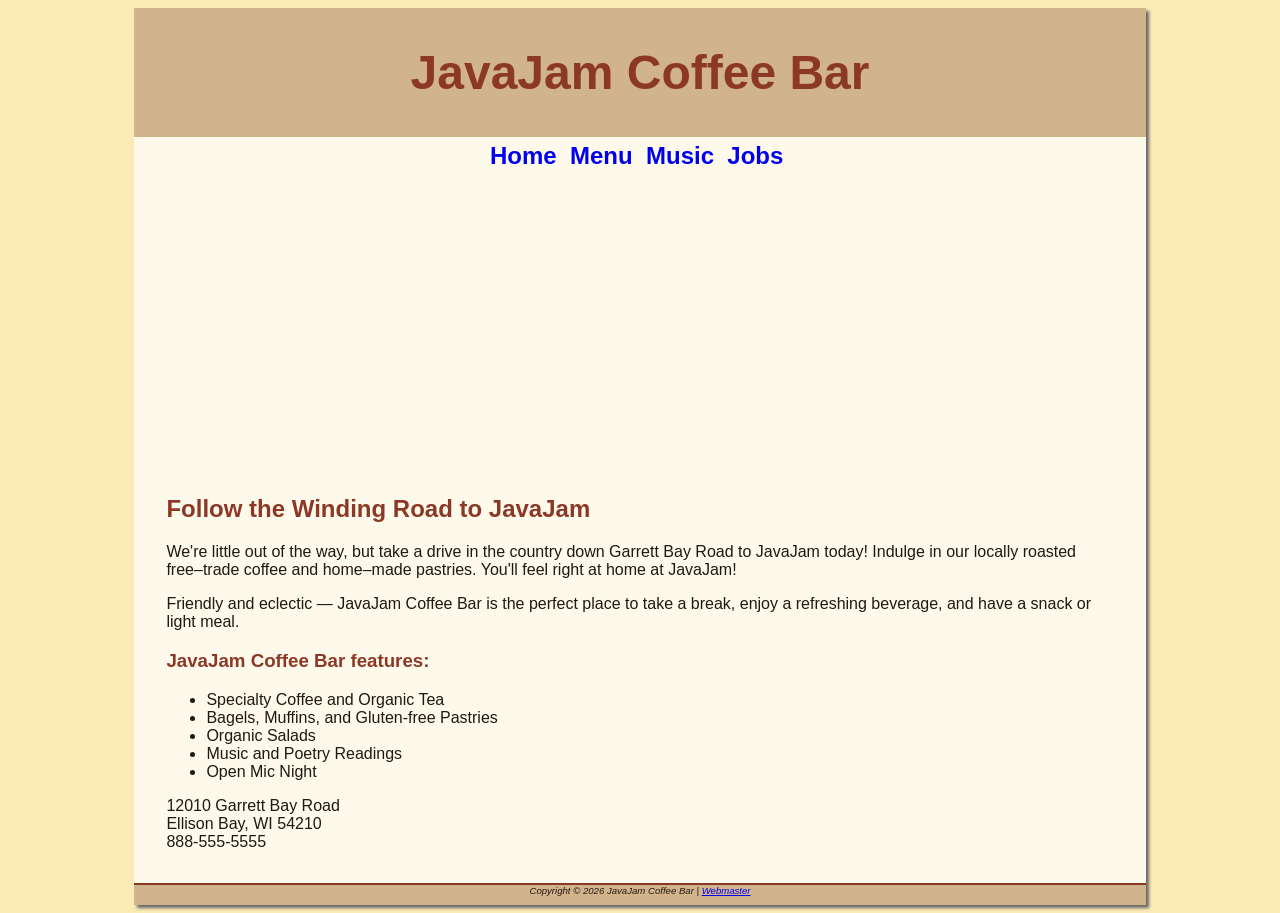
==== index.html @ 066e9eb0 "Add files via upload" ====
<!DOCTYPE html>

<html lang="en">
	
<head>
	<meta charset="utf-8">
	<title>JavaJam Coffee Bar</title>
	<link href="styles/java.css" rel="stylesheet">
</head>

<body>
	<div id="wrapper">
	<header>
		<h1>JavaJam Coffee Bar</h1>
	</header>
	<nav>
		<!-- comment here -->
		<a href="index.html">Home</a>&nbsp;
		<a href="menu.html">Menu</a>&nbsp;
		<a href="music.html">Music</a>&nbsp;
		<a href="jobs.html">Jobs</a>&nbsp;
	</nav>
	<!--Home hero section-->
	<div id="homehero">
	</div>

	<main>
		<h2>Follow the Winding Road to JavaJam</h2>
		<p>We're  little out of the way, but take a drive in the country down Garrett Bay Road to JavaJam today! Indulge in our locally roasted free&ndash;trade coffee and home&ndash;made pastries. You'll feel right at home at JavaJam!
		</p>
		
		<p>Friendly and eclectic &mdash; JavaJam Coffee Bar is the perfect place to take a break, enjoy a refreshing beverage, and have a snack or light meal.</p>
		<h3>JavaJam Coffee Bar features:</h3>
		
		<ul>
			<li>Specialty Coffee and Organic Tea</li>
			<li> Bagels, Muffins, and Gluten-free Pastries</li>
			<li> Organic Salads</li>
			<li> Music and Poetry Readings</li>
			<li> Open Mic Night</li>
		</ul>
		
		<div>
			12010 Garrett Bay Road<br>
			Ellison Bay, WI 54210<br>
			888-555-5555				
		</div>
	</main>

	<footer>
		Copyright &copy; 2026 JavaJam Coffee Bar | <a href="mailto:sminton21@amarillocollege.com">Webmaster</a>
	</footer>
	</div>
</body>
</html>
---- styles/java.css ----
/* styles for the body*/
body {
	background-color: #FCEBB6;
	color: #221811;
	font-family: Tahoma, Arial, sans-serif;
	background-image: url(../images/fadedroad50.jpg);
	background-repeat: no-repeat;
	background-size: cover;
	background-attachment: fixed;
}

/*styles for the wrapper*/
#wrapper {
	background-color: #FEFAEB;
	margin-left: auto;
	margin-right: auto;
	width: 80%;
	min-width: 900px;
	max-width: 1280px;
	box-shadow: 3px 3px 3px #676767;
}	

/*styles for the header*/
header {
	background-color: #D2B48C;
	color: #8C3826;
	text-align: center;
	padding-top: 5px;
	padding-bottom: 5px;
}

/*styles for heading*/
h1 { font-size: 3em; }
h2 { color: #8C3826; }
h4 { 
background-color: #D2B48C;
font-size: 1.2em;
padding-left: .5em;
padding-bottom: .25em;
}
h3,dt { color: #8C3826; }

/*styles for the nav*/
nav {
	font-weight: bold;
	text-align: center;
	font-size: 1.5em;
	padding-top: 5px;
	padding-bottom: 5px;
}

nav a { text-decoration: none; }

/*Styles for the main*/
main {
	display: block;
	padding: 0 2em 2em 2em;
}

/*Styles for classes*/
.details { 
	padding-left: 20%;
	padding-right: 20%;
}

/*Styles for images*/
img {
	padding-left: 10px;
	padding-right: 10px;
}

/*Styles for id*/
#homehero {
	height: 300px;
	background-image: url(../images/hero.jpg);
	background-repeat: no-repeat;
	background-size: cover;
}

/*Styles for the footer*/
footer {
	background-color: #D2B48C;
	font-size: .60em;
	font-style: italic;
	text-align: center;
	padding-bottom: 1em;
	border-top: 2px solid #8C3826;	
}
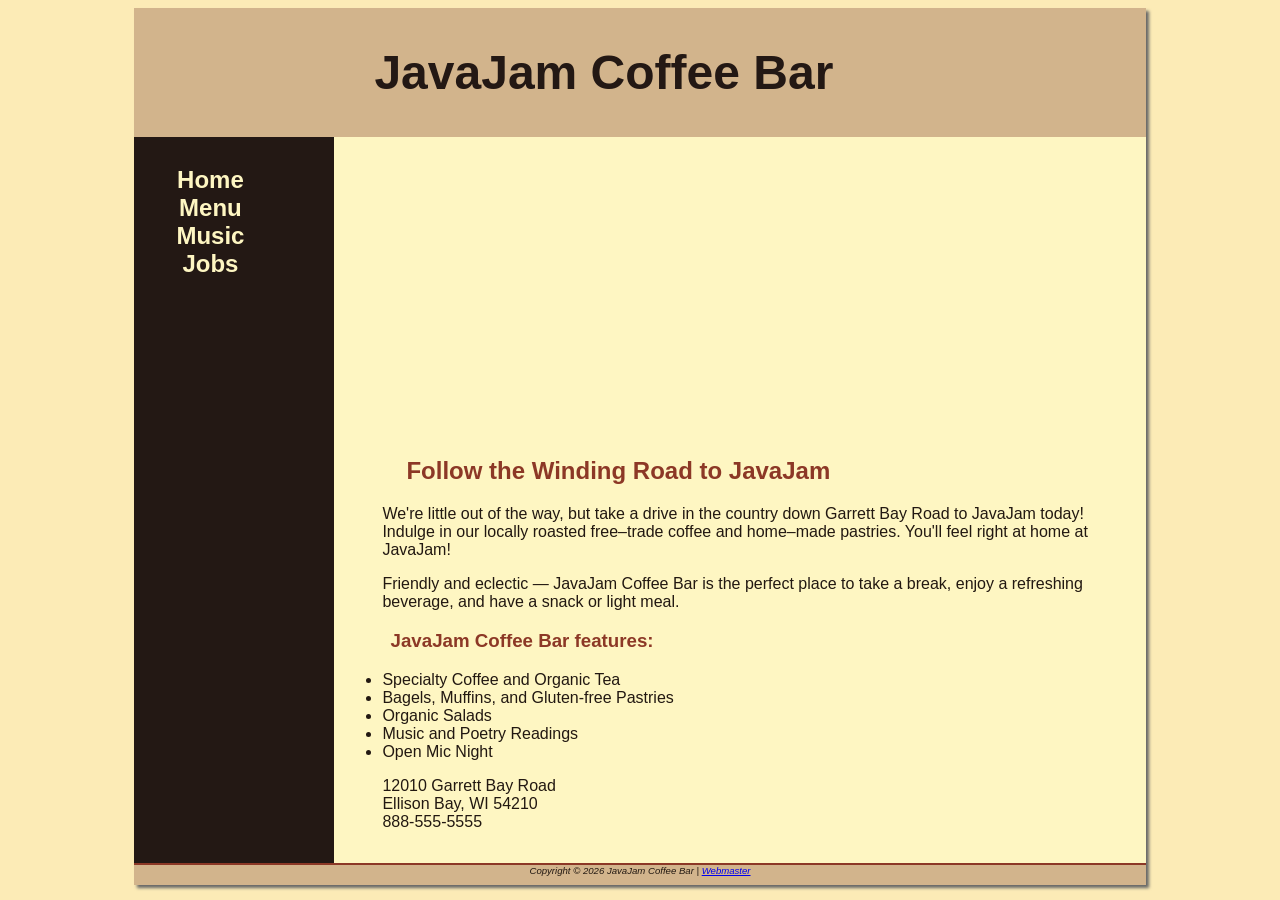
==== commit fee4f866: "Add files via upload" ====
--- a/index.html
+++ b/index.html
@@ -11,20 +11,22 @@
 <body>
 	<div id="wrapper">
 	<header>
-		<h1>JavaJam Coffee Bar</h1>
+		<h1><a href="index.html">JavaJam Coffee Bar</a></h1>
 	</header>
 	<nav>
-		<!-- comment here -->
-		<a href="index.html">Home</a>&nbsp;
-		<a href="menu.html">Menu</a>&nbsp;
-		<a href="music.html">Music</a>&nbsp;
-		<a href="jobs.html">Jobs</a>&nbsp;
+		<!-- Navigation -->
+		<ul>
+			<li><a href="index.html">Home</a></li>
+			<li><a href="menu.html">Menu</a></li>
+			<li><a href="music.html">Music</a></li>
+			<li><a href="jobs.html">Jobs</a></li>
+		</ul>
 	</nav>
+	
+	<main>
 	<!--Home hero section-->
 	<div id="homehero">
 	</div>
-
-	<main>
 		<h2>Follow the Winding Road to JavaJam</h2>
 		<p>We're  little out of the way, but take a drive in the country down Garrett Bay Road to JavaJam today! Indulge in our locally roasted free&ndash;trade coffee and home&ndash;made pastries. You'll feel right at home at JavaJam!
 		</p>
--- a/styles/java.css
+++ b/styles/java.css
@@ -1,3 +1,7 @@
+* {
+	box-sizing: border-box;
+}
+
 /* styles for the body*/
 body {
 	background-color: #FCEBB6;
@@ -11,32 +15,42 @@
 
 /*styles for the wrapper*/
 #wrapper {
-	background-color: #FEFAEB;
+	background-color: #231814;
 	margin-left: auto;
 	margin-right: auto;
 	width: 80%;
 	min-width: 900px;
 	max-width: 1280px;
 	box-shadow: 3px 3px 3px #676767;
+	padding: 0;
 }	
 
 /*styles for the header*/
 header {
 	background-color: #D2B48C;
-	color: #8C3826;
-	text-align: center;
+	background-image: url(../images/coffeelogo.jpg);
+	background-repeat: no-repeat;
+	padding-left: 240px;
+	color: #231814;
 	padding-top: 5px;
 	padding-bottom: 5px;
 }
+header a { text-decoration: none; }
+header a:link { color: #231814; }
+header a:visited { color: #231814; }
+header a:hover { color: #FEF6C2; }
 
 /*styles for heading*/
 h1 { font-size: 3em; }
 h2 { color: #8C3826; }
 h4 { 
-background-color: #D2B48C;
-font-size: 1.2em;
-padding-left: .5em;
-padding-bottom: .25em;
+	background-color: #D2B48C;
+	font-size: 1.2em;
+	padding-left: .5em;
+	padding-bottom: 0;
+	text-transform: uppercase;
+	border-bottom: 1px solid #221811;
+	clear: left;
 }
 h3,dt { color: #8C3826; }
 
@@ -47,20 +61,47 @@
 	font-size: 1.5em;
 	padding-top: 5px;
 	padding-bottom: 5px;
+	float: left;
+	width: 200px;
 }
 
 nav a { text-decoration: none; }
+nav a:link { color: #FEF6C2; }
+nav a:visited { color: #D2B48C; }
+nav a:hover { color: #CC9933; }
+nav ul {
+	list-style-type:none;
+	padding-left: 0;
+}
 
 /*Styles for the main*/
 main {
 	display: block;
-	padding: 0 2em 2em 2em;
+	padding: 0 0 2em 0;
+	background-color: #FEF6C2;
+	overflow: auto;
+	margin-left: 200px;
+}
+
+h2, h3, h4, p, div, ul, dl { 
+	padding-left: 3em;
+	padding-right: 2em;
 }
 
 /*Styles for classes*/
 .details { 
 	padding-left: 20%;
 	padding-right: 20%;
+	overflow: auto;
+}
+.floatleft { 
+	float: left;
+	padding-right: 2em;
+	padding-bottom: 2em;
+}
+.onethird { 
+	float: left;
+	width: 33%;
 }
 
 /*Styles for images*/
@@ -74,7 +115,21 @@
 	height: 300px;
 	background-image: url(../images/hero.jpg);
 	background-repeat: no-repeat;
-	background-size: cover;
+	background-size: 100% 100%;
+}
+
+#heromugs {
+	height: 300px;
+	background-image: url(../images/heromugs.jpg);
+	background-repeat: no-repeat;
+	background-size: 100% 100%;
+}
+
+#heroguitar {
+	height: 300px;
+	background-image: url(../images/heroguitar.jpg);
+	background-repeat: no-repeat;
+	background-size: 100% 100%;
 }
 
 /*Styles for the footer*/
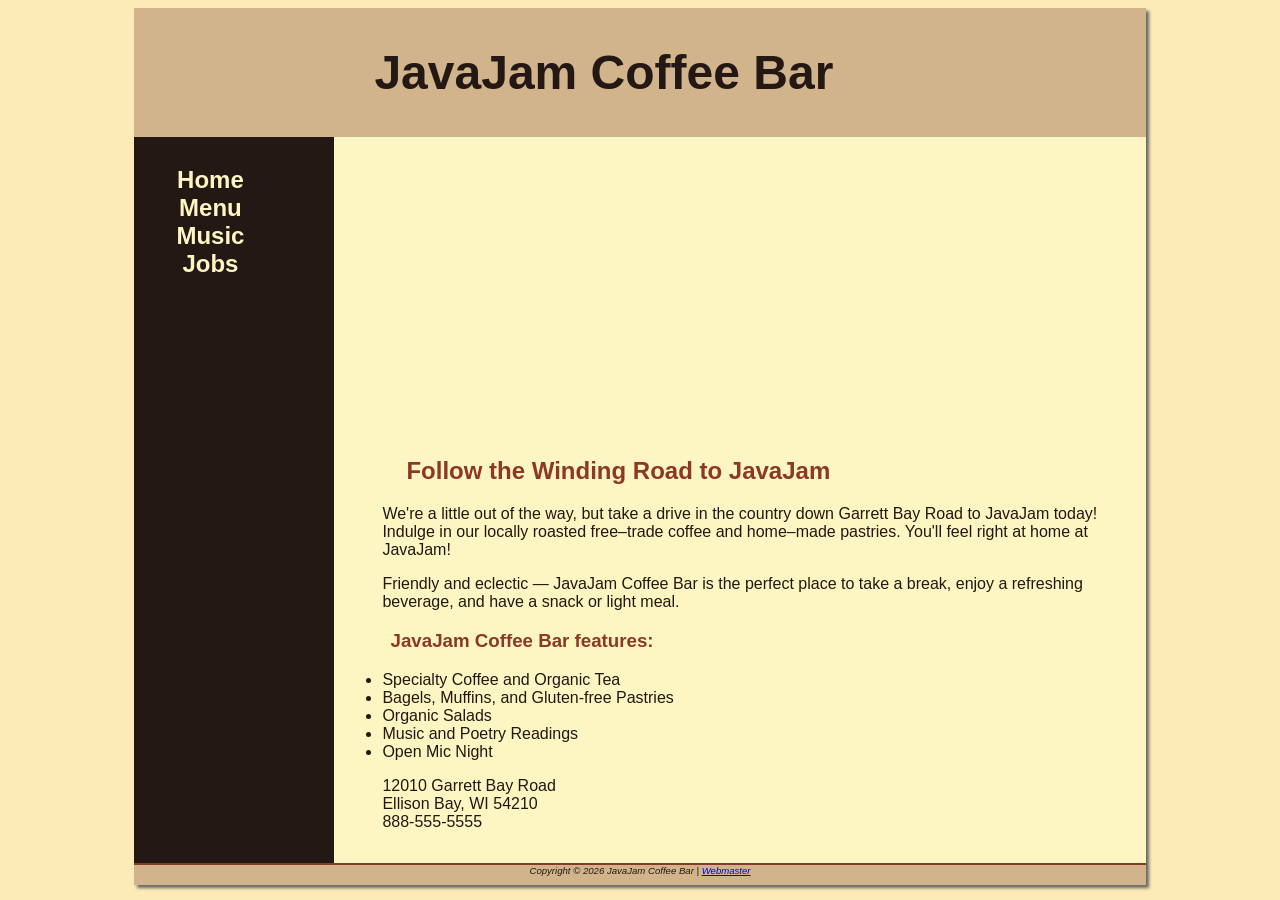
==== commit d862825e: "Add files via upload" ====
--- a/index.html
+++ b/index.html
@@ -28,7 +28,7 @@
 	<div id="homehero">
 	</div>
 		<h2>Follow the Winding Road to JavaJam</h2>
-		<p>We're  little out of the way, but take a drive in the country down Garrett Bay Road to JavaJam today! Indulge in our locally roasted free&ndash;trade coffee and home&ndash;made pastries. You'll feel right at home at JavaJam!
+		<p>We&#39;re a little out of the way, but take a drive in the country down Garrett Bay Road to JavaJam today! Indulge in our locally roasted free&ndash;trade coffee and home&ndash;made pastries. You'll feel right at home at JavaJam!
 		</p>
 		
 		<p>Friendly and eclectic &mdash; JavaJam Coffee Bar is the perfect place to take a break, enjoy a refreshing beverage, and have a snack or light meal.</p>
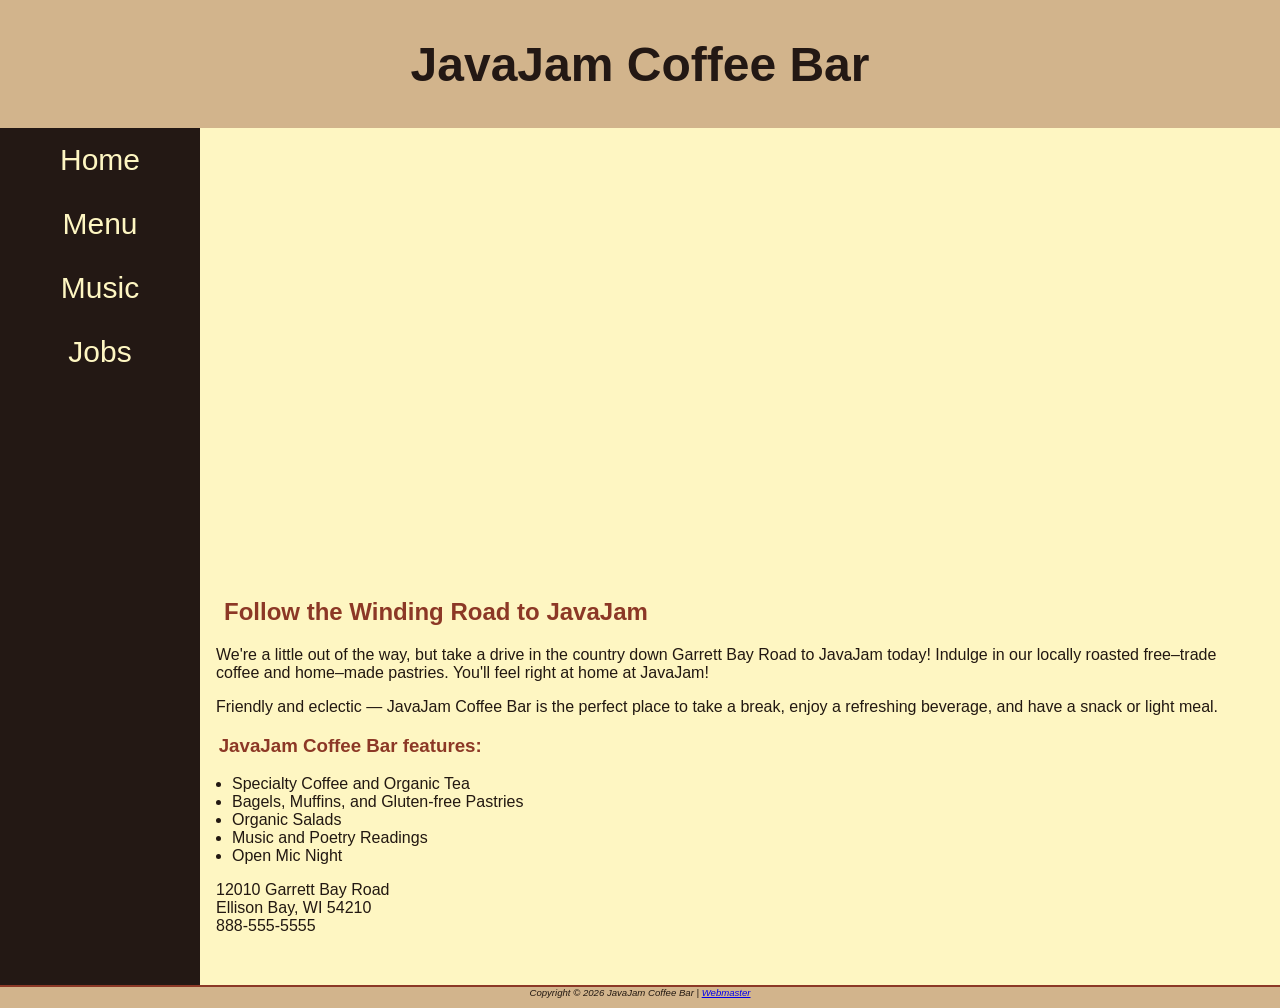
==== commit 19e60d94: "Add files via upload" ====
--- a/index.html
+++ b/index.html
@@ -6,6 +6,7 @@
 	<meta charset="utf-8">
 	<title>JavaJam Coffee Bar</title>
 	<link href="styles/java.css" rel="stylesheet">
+	<meta name="viewport" content="width=device-width, initial-scale=1.0">
 </head>
 
 <body>
@@ -45,7 +46,10 @@
 		<div>
 			12010 Garrett Bay Road<br>
 			Ellison Bay, WI 54210<br>
-			888-555-5555				
+			<!-- phone number mobile -->
+			<a id="mobile" href = "tel:888-555-5555">888-555-5555</a>
+			<!-- phone number desktop -->
+			<span id="desktop"> 888-555-5555</span> <br><br>
 		</div>
 	</main>
 
--- a/styles/java.css
+++ b/styles/java.css
@@ -4,33 +4,25 @@
 
 /* styles for the body*/
 body {
-	background-color: #FCEBB6;
+	background-color: #D2B48C;
 	color: #221811;
 	font-family: Tahoma, Arial, sans-serif;
-	background-image: url(../images/fadedroad50.jpg);
-	background-repeat: no-repeat;
-	background-size: cover;
-	background-attachment: fixed;
+	margin: 0;
 }
 
 /*styles for the wrapper*/
 #wrapper {
 	background-color: #231814;
-	margin-left: auto;
-	margin-right: auto;
-	width: 80%;
-	min-width: 900px;
-	max-width: 1280px;
-	box-shadow: 3px 3px 3px #676767;
 	padding: 0;
 }	
 
 /*styles for the header*/
 header {
 	background-color: #D2B48C;
-	background-image: url(../images/coffeelogo.jpg);
+	background-image: url(../images/cup.jpg);
 	background-repeat: no-repeat;
-	padding-left: 240px;
+	padding-left: 105px;
+	height: 128px;
 	color: #231814;
 	padding-top: 5px;
 	padding-bottom: 5px;
@@ -41,7 +33,7 @@
 header a:hover { color: #FEF6C2; }
 
 /*styles for heading*/
-h1 { font-size: 3em; }
+h1 { font-size: 2em; }
 h2 { color: #8C3826; }
 h4 { 
 	background-color: #D2B48C;
@@ -55,14 +47,8 @@
 h3,dt { color: #8C3826; }
 
 /*styles for the nav*/
-nav {
-	font-weight: bold;
-	text-align: center;
+nav { text-align: center;
 	font-size: 1.5em;
-	padding-top: 5px;
-	padding-bottom: 5px;
-	float: left;
-	width: 200px;
 }
 
 nav a { text-decoration: none; }
@@ -70,8 +56,17 @@
 nav a:visited { color: #D2B48C; }
 nav a:hover { color: #CC9933; }
 nav ul {
+	display: flex;
+	flex-direction: column;
+	font-size: 1.25em;
+	margin: 0;
+	padding: 0;
 	list-style-type:none;
-	padding-left: 0;
+}
+nav li { 
+	border-bottom: 1px solid #FEF6C2;
+	padding: .5em 1em;
+	width: 100%;
 }
 
 /*Styles for the main*/
@@ -79,29 +74,20 @@
 	display: block;
 	padding: 0 0 2em 0;
 	background-color: #FEF6C2;
-	overflow: auto;
-	margin-left: 200px;
 }
 
-h2, h3, h4, p, div, ul, dl { 
-	padding-left: 3em;
-	padding-right: 2em;
+h2, h3, h4, p, div, dl { 
+	padding-left: 1em;
+	padding-right: 1em;
 }
+
+main ul { padding-left: 2em; }
 
 /*Styles for classes*/
 .details { 
 	padding-left: 20%;
 	padding-right: 20%;
 	overflow: auto;
-}
-.floatleft { 
-	float: left;
-	padding-right: 2em;
-	padding-bottom: 2em;
-}
-.onethird { 
-	float: left;
-	width: 33%;
 }
 
 /*Styles for images*/
@@ -113,24 +99,27 @@
 /*Styles for id*/
 #homehero {
 	height: 300px;
-	background-image: url(../images/hero.jpg);
+	background-image: url(../images/road.jpg);
 	background-repeat: no-repeat;
 	background-size: 100% 100%;
 }
 
 #heromugs {
 	height: 300px;
-	background-image: url(../images/heromugs.jpg);
+	background-image: url(../images/threemugs.jpg);
 	background-repeat: no-repeat;
 	background-size: 100% 100%;
 }
 
 #heroguitar {
 	height: 300px;
-	background-image: url(../images/heroguitar.jpg);
+	background-image: url(../images/guitar.jpg);
 	background-repeat: no-repeat;
 	background-size: 100% 100%;
 }
+
+#mobile { display: inline; }
+#desktop { display: none; }
 
 /*Styles for the footer*/
 footer {
@@ -140,4 +129,59 @@
 	text-align: center;
 	padding-bottom: 1em;
 	border-top: 2px solid #8C3826;	
+}
+
+/* Media query for medium screens */
+@media (min-width: 600px) { 
+
+	header {
+		padding-left: 0;
+		text-align: center;
+	}
+	h1 {font-size: 3em; }
+	nav ul {
+		flex-flow: row nowrap;
+		justify-content: space-around;
+	}
+	nav li { border-bottom: none; }
+	#homehero {
+		background-image: url(../images/hero.jpg);
+		height: 50vh;
+	}
+	#heromugs {	background-image: url(../images/heromugs.jpg); }
+	#heroguitar { background-image: url(../images/heroguitar.jpg); }
+	#flow {
+		display: flex;
+		flex-direction: row;
+	}
+	#mobile { display: none; }
+	#desktop { display: inline; }
+	.details {
+		display: flex;
+		flex-direction: row;
+	}
+	h4 {
+		margin-left: 10%;
+		margin-right: 10%;
+	}
+}
+
+/* Media query for large screens */
+@media (min-width: 1024px) {
+	@supports (display: grid) {
+		header { grid-area: header; }
+		nav { grid-area: nav; }
+		footer { grid-area: footer; }
+		footer {grid-area: footer; }
+		#wrapper { 
+			display: grid;
+			grid-template:
+				"header header"
+				"nav main"
+				"footer footer"
+				/ 200px;
+			}
+		nav ul { flex-direction: column; }
+		header { background-image: url(../images/coffeelogo.jpg); }
+	}
 }
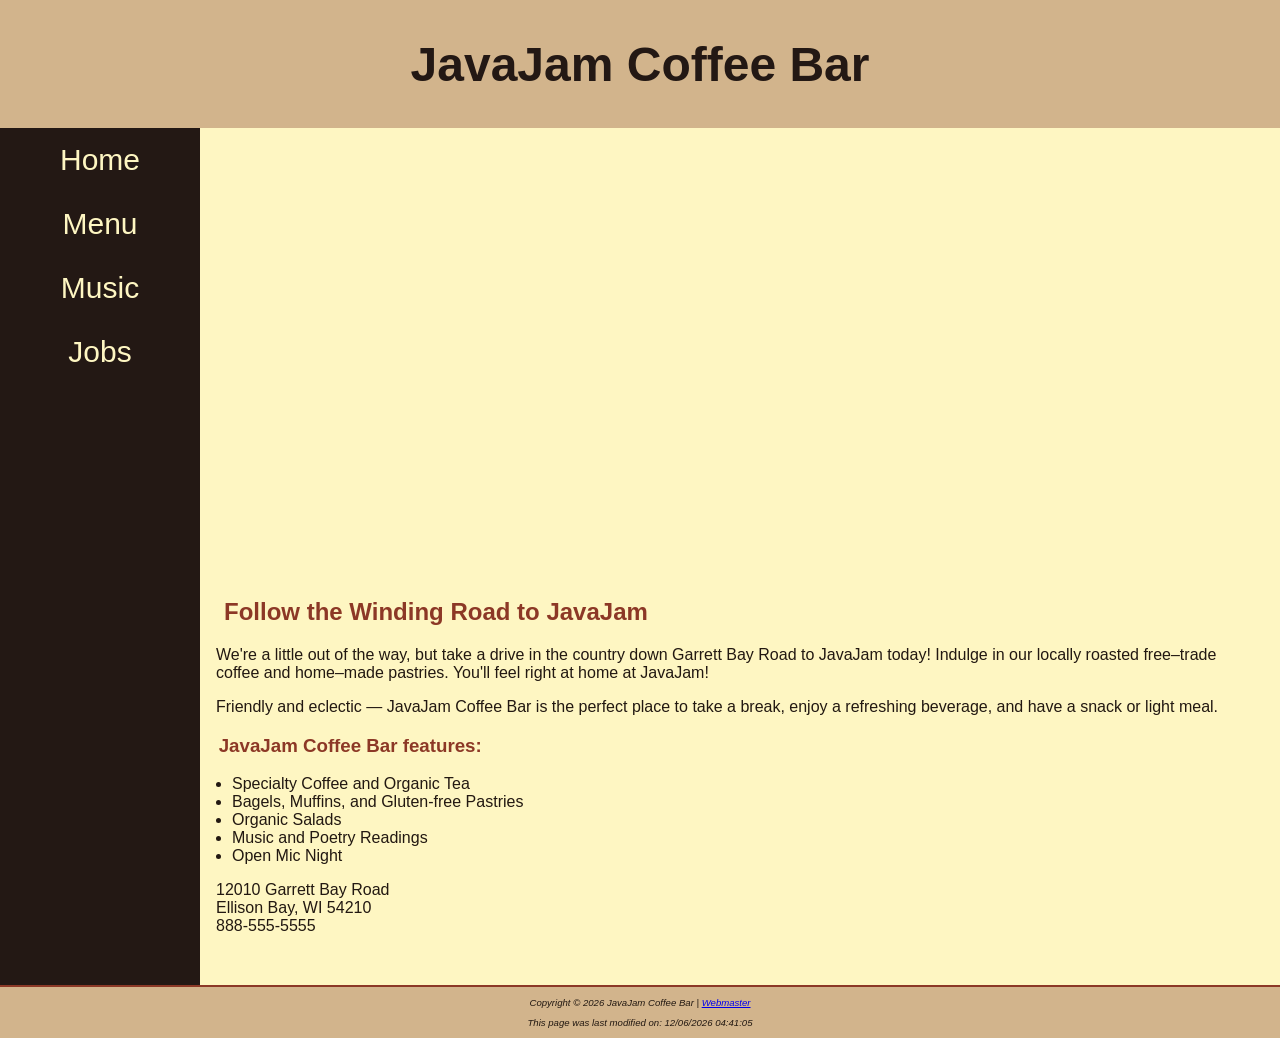
==== commit 4f874503: "Add files via upload" ====
--- a/index.html
+++ b/index.html
@@ -54,7 +54,10 @@
 	</main>
 
 	<footer>
-		Copyright &copy; 2026 JavaJam Coffee Bar | <a href="mailto:sminton21@amarillocollege.com">Webmaster</a>
+		<p>Copyright &copy; 2026 JavaJam Coffee Bar | <a href="mailto:sminton21@amarillocollege.com">Webmaster</a></p>
+		<script>
+			document.write("This page was last modified on: "+ document.lastModified)
+		</script>
 	</footer>
 	</div>
 </body>
--- a/styles/java.css
+++ b/styles/java.css
@@ -118,6 +118,13 @@
 	background-size: 100% 100%;
 }
 
+#herojobs {
+	height: 300px;
+	background-image: url(../images/coffeecup.jpg);
+	background-repeat: no-repeat;
+	background-size: 100% 100%;
+}
+
 #mobile { display: inline; }
 #desktop { display: none; }
 
@@ -130,6 +137,38 @@
 	padding-bottom: 1em;
 	border-top: 2px solid #8C3826;	
 }
+/* Styles for the table on the menu page */
+table {
+	margin: auto;
+	width: 90%;
+	border-spacing: 0;
+}
+
+th,td { padding: 10px; }
+tr:nth-of-type(odd) {background-color: #D2B48E; }
+
+/* Styles for the form */
+form {
+	display: flex;
+	flex-direction: column;
+	padding-left: 1em;
+	width: 80%;
+	gap: .5em;
+}
+
+.form-buttons {
+	display: flex;
+	flex-direction: column;
+	gap: 1em;
+}
+
+input, textarea { width: 65%; }		
+
+/* Styles for media files */
+audio {
+	display: block;
+	margin-top: 1em;
+}
 
 /* Media query for medium screens */
 @media (min-width: 600px) { 
@@ -150,6 +189,7 @@
 	}
 	#heromugs {	background-image: url(../images/heromugs.jpg); }
 	#heroguitar { background-image: url(../images/heroguitar.jpg); }
+	#herojobs { background-image: url(../images/herojobs.jpg); }
 	#flow {
 		display: flex;
 		flex-direction: row;
@@ -164,6 +204,26 @@
 		margin-left: 10%;
 		margin-right: 10%;
 	}
+	
+	/* Styles for the form */
+	form {
+		width: 88%;
+		display: grid;
+		grid-template-columns:auto 1fr;
+		gap: 1em;
+		margin: 0 auto;
+	}
+	
+	.form-buttons {
+		flex-direction: row;
+		grid-column: 1 / -1;
+		display: flex;
+		gap: 1em;
+	}
+}
+
+.form-buttons input {
+    flex: 1;
 }
 
 /* Media query for large screens */
@@ -171,16 +231,16 @@
 	@supports (display: grid) {
 		header { grid-area: header; }
 		nav { grid-area: nav; }
-		footer { grid-area: footer; }
-		footer {grid-area: footer; }
+		main { grid-area: main; }
+		footer { grid-area: footer;	}
 		#wrapper { 
 			display: grid;
 			grid-template:
 				"header header"
 				"nav main"
 				"footer footer"
-				/ 200px;
-			}
+				/ 200px 1fr;
+		}
 		nav ul { flex-direction: column; }
 		header { background-image: url(../images/coffeelogo.jpg); }
 	}
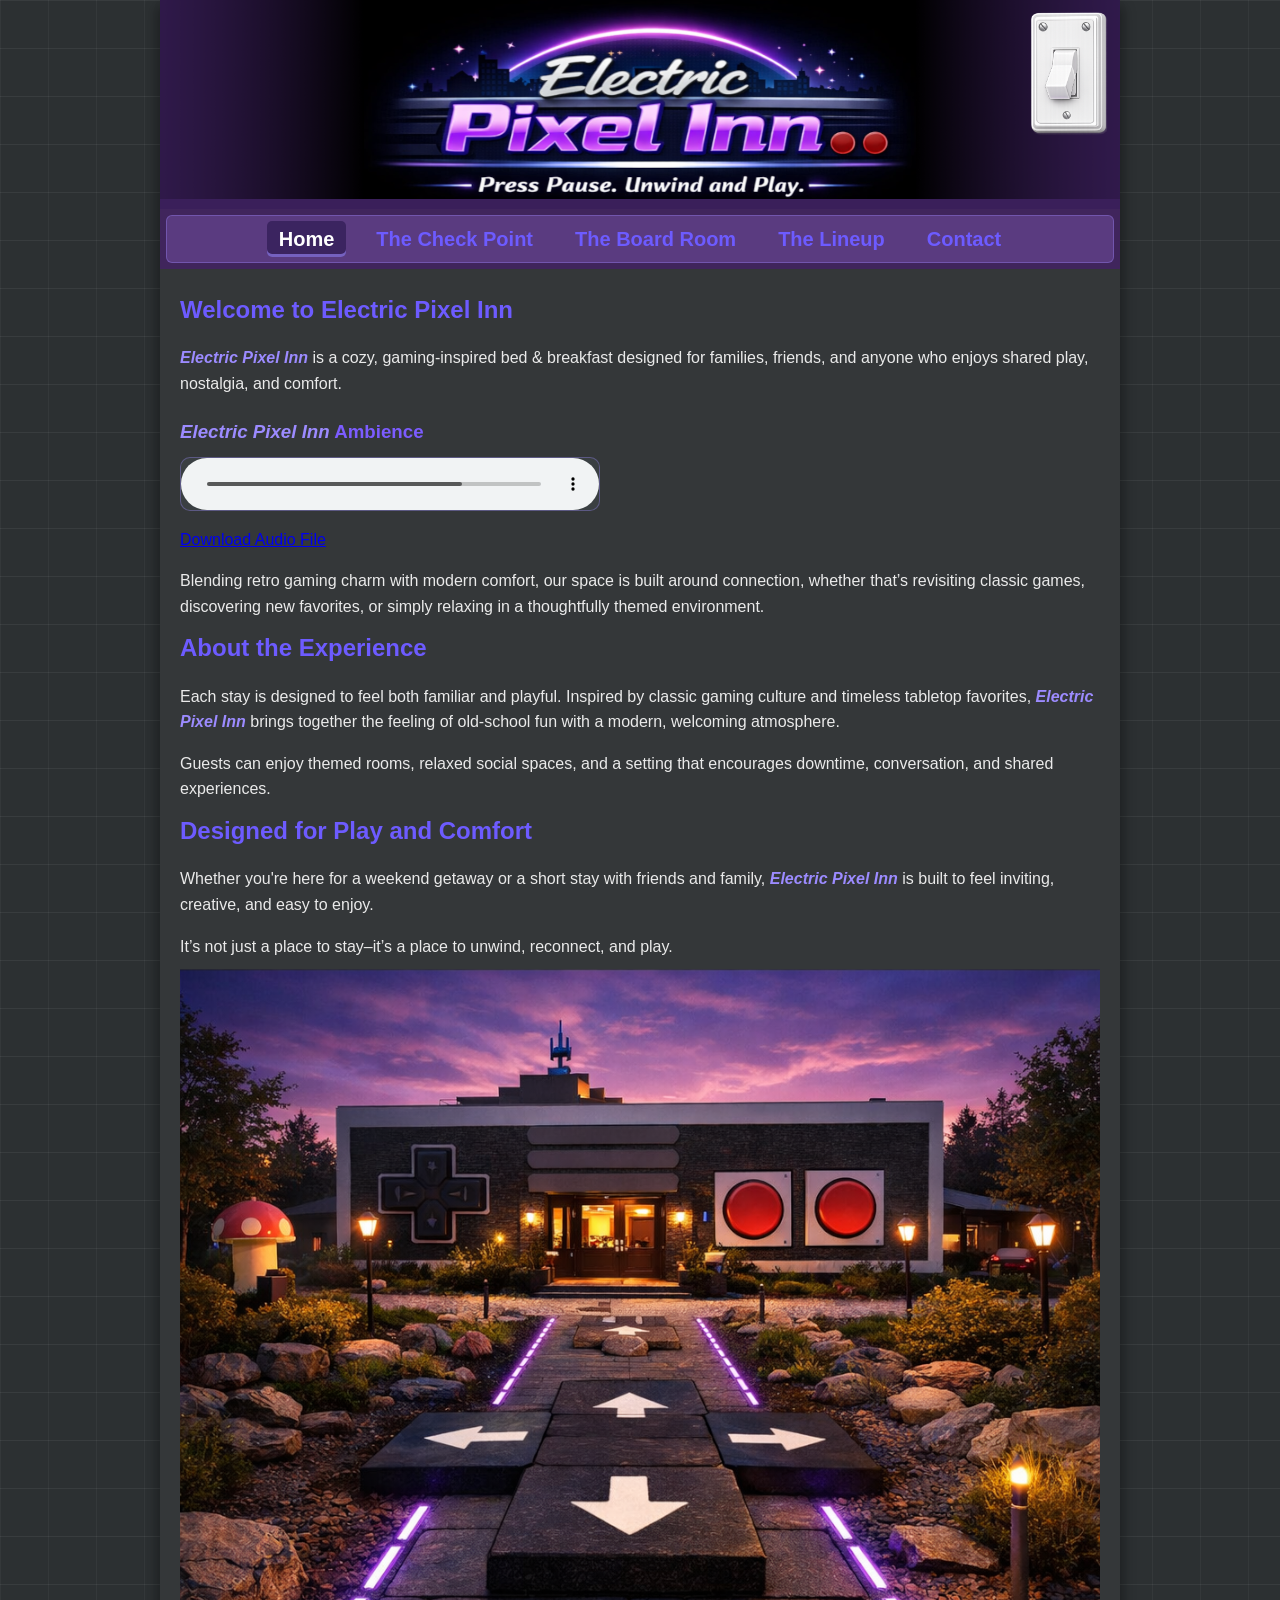
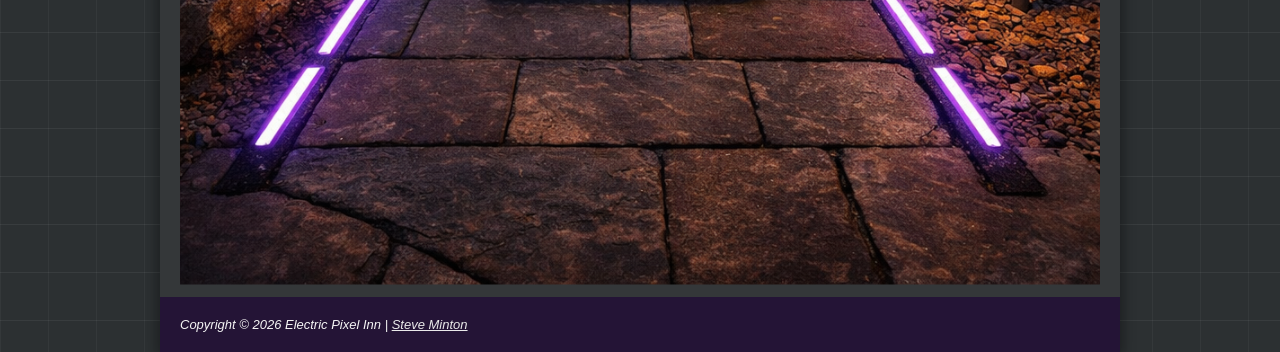
==== commit 3e2cc95f: "Add files via upload" ====
--- a/index.html
+++ b/index.html
@@ -1,64 +1,94 @@
 <!DOCTYPE html>
+<html lang="en">
 
-<html lang="en">
-	
 <head>
-	<meta charset="utf-8">
-	<title>JavaJam Coffee Bar</title>
-	<link href="styles/java.css" rel="stylesheet">
+	<title>Home | Electric Pixel Inn</title>
+	<meta charset="UTF-8">
 	<meta name="viewport" content="width=device-width, initial-scale=1.0">
+	<meta name="description" content="Electric Pixel Inn is a modern gaming-themed bed and breakfast offering cozy rooms, community events, and a welcoming space for players to relax and connect.">
+	<link rel="stylesheet" href="styles/styles.css">
+	<link rel="stylesheet" href="styles/night-mode.css">
 </head>
 
 <body>
+	<!-- Page container -->
 	<div id="wrapper">
+		
+	<!-- Header -->
 	<header>
-		<h1><a href="index.html">JavaJam Coffee Bar</a></h1>
+		<h1><a href="index.html"> <img src="images/electric_pixel_inn_logo.png" alt="Electric Pixel Inn"></a></h1>
+			
+		<!-- Light switch button -->
+		<div class="theme-switch-wrap">
+			<button id="themeToggle" class="theme-switch" type="button" aria-label="Enable night mode">
+				<img id="switchImage" src="images/white_lightswitch_off.png" alt="Toggle night mode">
+			</button>
+		</div>
+	
 	</header>
+	
+	<!-- Navigation -->
 	<nav>
-		<!-- Navigation -->
-		<ul>
+		<ul> 
+			<!-- Change to the home button/grid in the nav for mobile screens -->
 			<li><a href="index.html">Home</a></li>
-			<li><a href="menu.html">Menu</a></li>
-			<li><a href="music.html">Music</a></li>
-			<li><a href="jobs.html">Jobs</a></li>
+			<li><a href="the_check_point.html">The Check Point</a></li>
+			<li><a href="the_board_room.html">The Board Room</a></li>
+			<li><a href="the_lineup.html">The Lineup</a></li>
+			<li><a href="contact.html">Contact</a></li>
 		</ul>
 	</nav>
 	
+	<!-- Main content -->
 	<main>
-	<!--Home hero section-->
-	<div id="homehero">
-	</div>
-		<h2>Follow the Winding Road to JavaJam</h2>
-		<p>We&#39;re a little out of the way, but take a drive in the country down Garrett Bay Road to JavaJam today! Indulge in our locally roasted free&ndash;trade coffee and home&ndash;made pastries. You'll feel right at home at JavaJam!
+		<h2>Welcome to Electric Pixel Inn</h2>
+		
+		<p><strong><em>Electric Pixel Inn</em></strong> is a cozy, gaming&dash;inspired bed &amp; breakfast designed for families, friends, and anyone who enjoys shared play, nostalgia, and comfort.</p>
+		
+		<!-- Audio file for the main (2 versions) and download -->
+		<section class="media">
+
+			<h3 id="audio-title-main">
+				<strong><em>Electric Pixel Inn</em></strong> Ambience
+			</h3>
+
+			<audio controls loop aria-labelledby="audio-title-main">
+				<source src="media/main_ambience.ogg" type="audio/ogg">
+				<source src="media/main_ambience.mp3" type="audio/mpeg">
+				Your browser does not support the audio element.
+			</audio>
+
+		</section>
+
+		<p>
+			<a href="media/main_ambience.mp3" download>Download Audio File</a>
 		</p>
 		
-		<p>Friendly and eclectic &mdash; JavaJam Coffee Bar is the perfect place to take a break, enjoy a refreshing beverage, and have a snack or light meal.</p>
-		<h3>JavaJam Coffee Bar features:</h3>
+		<p>Blending retro gaming charm with modern comfort, our space is built around connection, whether that’s revisiting classic games, discovering new favorites, or simply relaxing in a thoughtfully themed environment.</p>
 		
-		<ul>
-			<li>Specialty Coffee and Organic Tea</li>
-			<li> Bagels, Muffins, and Gluten-free Pastries</li>
-			<li> Organic Salads</li>
-			<li> Music and Poetry Readings</li>
-			<li> Open Mic Night</li>
-		</ul>
+		<h2>About the Experience</h2>
 		
-		<div>
-			12010 Garrett Bay Road<br>
-			Ellison Bay, WI 54210<br>
-			<!-- phone number mobile -->
-			<a id="mobile" href = "tel:888-555-5555">888-555-5555</a>
-			<!-- phone number desktop -->
-			<span id="desktop"> 888-555-5555</span> <br><br>
-		</div>
+		<p>Each stay is designed to feel both familiar and playful. Inspired by classic gaming culture and timeless tabletop favorites, <strong><em>Electric Pixel Inn</em></strong> brings together the feeling of old-school fun with a modern, welcoming atmosphere.</p>
+		
+		<p>Guests can enjoy themed rooms, relaxed social spaces, and a setting that encourages downtime, conversation, and shared experiences.</p>
+		
+		<h2>Designed for Play and Comfort</h2>
+		
+		<p>Whether you're here for a weekend getaway or a short stay with friends and family, <strong><em>Electric Pixel Inn</em></strong> is built to feel inviting, creative, and easy to enjoy.</p>
+		
+		<p>It’s not just a place to stay&ndash;it’s a place to unwind, reconnect, and play.</p>
+		
+		<img src="images/electric_pixel_inn_exterior.png" alt="Exterior front view of Electric Pixel Inn heading towards the building on a d-pad walkway" width="920" height="916">
 	</main>
-
+	
+	<!-- Footer -->
 	<footer>
-		<p>Copyright &copy; 2026 JavaJam Coffee Bar | <a href="mailto:sminton21@amarillocollege.com">Webmaster</a></p>
-		<script>
-			document.write("This page was last modified on: "+ document.lastModified)
-		</script>
+		Copyright &copy; 2026 Electric Pixel Inn | <a href="mailto:sminton21@amarillocollege.com">Steve Minton</a>
 	</footer>
 	</div>
+	
+<script src="js/main.js"></script>
+
 </body>
+
 </html>
--- a/styles/styles.css
+++ b/styles/styles.css
@@ -0,0 +1,520 @@
+/* Universal element styling */
+* {	box-sizing: border-box; }
+
+/* Image styling for responsive design */
+img {
+    max-width: 100%;
+    height: auto;
+    display: block;
+}
+
+/* Body styling */
+body {
+	background-color: #2C3032;
+	color: #2B2B2B;
+    font-family: Verdana, Arial, sans-serif;
+	overflow-x: hidden;
+	background-image:
+		linear-gradient(rgba(255,255,255,0.06) 1px, transparent 1px),
+		linear-gradient(90deg, rgba(255,255,255,0.04) 1px, transparent 1px);
+	background-size: 48px 48px;
+	margin: 0;
+	padding: 0;
+}
+
+/* Paragraph styling */
+p { margin-bottom: 10px; }
+
+/* Audio container players styling */
+.media {
+	margin-top: 20px;
+}
+
+/* Audio player styling */
+audio {
+	width: 100%;
+	max-width: 420px;
+	display: block;
+	margin-top: 10px;
+	border-radius: 10px;
+	overflow: hidden;
+	border: 1px solid rgba(156, 139, 255, 0.35);
+	background-color: #3A3F42;
+}
+
+/* Strong text styling */
+strong { color: #9C8BFF; }
+
+/* Wrapper styling */
+#wrapper {
+	max-width: 960px;
+	width: 100%;
+    margin: 0 auto;
+    background-color: #2D3133;
+    color: #2B2B2B;
+    /* box-shadow: 5px 5px 5px #000000; */
+	box-shadow: -3px 5px 8px rgba(0, 0, 0, 0.18), 5px 5px 5px #000000;
+	position: relative;
+	border-radius: 8px;
+}
+
+#wrapper {
+	box-shadow:
+		-5px 5px 12px rgba(0, 0, 0, 0.25),
+		 5px 5px 12px rgba(0, 0, 0, 0.25);
+}
+
+/* Header styling */
+header {
+	background-color: #241436 ;
+	color: #FFFFFF;
+	position: relative;
+}
+
+/* H1 header styling */
+h1 {
+	background-color: #3A1F5A;
+	margin: 0;
+	text-align: center;
+	padding: 0 0 10px 0;
+}
+
+/* H1 Image styling */
+h1 img {
+	margin: 0 auto;
+	max-height: 209px;
+	height: auto;
+}
+
+/* Navigation styling */
+nav {
+	background-color: #40255C;
+	padding: 6px;
+}
+
+/* Grid navbar for mobile screens */
+nav ul {
+	list-style-type: none;
+	margin: 0;
+	padding: 2px;
+    background-color: #5A3B80;
+	border-radius: 6px;	
+	display: flex;
+	flex-direction: column;
+	align-items: center;
+	border-top: 1px solid rgba(157, 139, 255, 0.35);
+	border-bottom: 1px solid rgba(157, 139, 255, 0.35);
+	border-left: 1px solid rgba(157, 139, 255, 0.35);
+	border-right: 1px solid rgba(157, 139, 255, 0.35);
+	gap: calc(3px + (8 - 3) * ((100vw - 600px) / 424));
+	box-sizing: border-box;
+}
+
+/* nav li { */
+	/* display: flex; */
+	/* justify-content: center; */
+	/* align-items: center; */
+	/* font-weight: bold; */
+	/* width: 100%; */
+	/* border-bottom: 1px solid rgba(156, 139, 255, 0.35); */
+	/* text-align: center; */
+	/* padding-top: 2px; */
+	/* padding-bottom: 4px; */
+/* } */
+
+nav li {
+	display: flex;
+	justify-content: center;
+	align-items: center;
+	font-weight: bold;
+	width: 100%;
+	border-bottom: 1px solid rgba(156, 139, 255, 0.35);
+	text-align: center;
+	padding: 3px 0;
+}
+
+nav li:last-child {
+	border-bottom: none;
+	padding-bottom: 2px;
+}
+
+nav a {
+	text-decoration: none;
+	border-radius: 5px;
+	display: inline-block;
+	line-height: 1;
+	box-shadow: inset 0 -3px 0 transparent;
+	font-size: 14px;
+	padding: 5px 6px;
+}
+
+nav a:link { color: #6D5BFF; }
+
+nav a:visited { color: #9C8BFF; }
+
+/* nav a:hover { */
+	/* background-color: #3A1F5A; */
+	/* color: #FFFFFF; */
+/* } */
+
+/* nav a.active { */
+	/* background-color: #3B2460; */
+	/* color: #FFFFFF;	 */
+/* } */
+
+/* nav a:hover, nav a.active {	box-shadow: inset 0 -3px 0 rgba(156, 139, 255, 0.6); } */
+
+nav a:hover {
+	background-color: #3A1F5A;
+	color: #FFFFFF;
+	box-shadow: inset 0 -3px 0 rgba(156, 139, 255, 0.6);
+}
+
+nav a.active {
+	background-color: #3B2460;
+	color: #FFFFFF;
+	box-shadow: inset 0 -3px 0 rgba(156, 139, 255, 0.6);
+}
+
+/* Main styling */
+main {
+	background-color: #343739;
+	color: #EAEAEA;
+	margin-left: 0;
+	padding: 12px 20px;
+	line-height: 1.6;
+}
+
+/* Spacing styling for headers h1, h2, h3 */
+h1, h2, h3 { margin-top: 0; }
+
+/* H2 header styling */
+h2 {
+	color: #6D5BFF;
+	margin-top: 10px;
+	margin-bottom: 6px;
+}
+
+/* H3 header styling */
+h3 {
+	color: #7C5CFF;
+	margin-bottom: 6px;
+	margin-top: 14px;	
+}
+
+/* UL styling */
+ul { 
+	margin-top: 0;
+	margin-bottom: 15px;
+	padding-left: 0 ;
+	list-style-position: inside;
+}
+
+/* Event cards styling */
+.event_cards {
+	display: grid;
+	grid-template-columns: repeat(2, 1fr);
+	gap: 20px;
+	align-items: stretch;
+}
+
+/* Event card flipping styling */
+.flip-card { perspective: 1000px; }
+
+.flip-inner {
+	position: relative;
+	width: 100%;
+	height: 240px;
+	transform-style: preserve-3d;
+	transition: transform 0.6s;
+}
+
+.flip-front, .flip-back {
+	position: absolute;
+	inset: 0;
+	padding: 14px;
+	border: 1px solid #5F52A3;
+	border-radius: 8px;
+	background-color: #2E1A47;
+	color: #EAEAEA;
+	backface-visibility: hidden;
+	display: flex;
+	flex-direction: column;
+	overflow: hidden;
+	box-sizing: border-box;
+}
+
+.flip-back {
+	transform: rotateY(180deg);
+	overflow-y: auto;
+	box-sizing: border-box;
+}
+
+.flip-spacer { height: 10px; }
+
+.flip-card.flipped .flip-inner { transform: rotateY(180deg); }
+
+.flip-front h4 { margin: 0; }
+
+.flip-hint {
+	font-size: 12px;
+	opacity: 0.65;
+	margin-top: auto;
+	letter-spacing: 0.3px;
+}
+
+/* Form styling */
+form {
+	max-width: 360px;
+	margin: 0 auto;
+	/* width: 100%; */
+}
+
+form label {
+	display: block;
+	margin-top: 10px;
+	margin-bottom: 4px;
+	color: #EAEAEA;
+}
+
+form input[type="text"], form input[type="email"], form select, form textarea {
+	width: 100%;
+	box-sizing: border-box;
+	background-color: #3A3F42;
+	color: #EAEAEA;
+	border: 1px solid rgba(160, 145, 255, 0.55);
+	border-radius: 4px;
+	padding: 3px;
+}
+
+form input, form select, form textarea { margin-bottom: 12px; }
+
+form input:hover, form select:hover, form textarea:hover { 
+	background-color: #404548;
+	border-color: #7C5CFF;
+}
+
+form input:focus, form select:focus, form textarea:focus {
+	outline: 2px solid rgba(124, 92, 255, 0.6);
+	outline-offset: 2px;
+	border: 1px solid #8C7CFF;
+	background-color: #42474A;
+}
+
+form textarea { 
+	resize: none;
+	overflow-y: auto;
+}
+
+form input[type="submit"], form input[type="reset"] {
+	width: auto;
+	display: inline-block;
+	margin-top: 10px;
+	margin-right: 10px;
+	background-color: #5A3B80;
+	color: #FFFFFF;
+	border: none;
+	border-radius: 5px;
+	cursor: pointer;
+	min-width: 120px;
+	padding: 10px 14px;
+	border: 1px solid #7C5CFF;
+}
+
+form input[type="submit"]:hover, form input[type="reset"]:hover { background-color: #3A1F5A; }
+
+/* Table styling */
+table {
+	width: 100%;
+	border-collapse: collapse;
+	border-radius: 6px;
+	color: #EAEAEA;
+	margin-top: 12px;
+	margin-bottom: 20px;
+	table-layout: auto;
+}
+
+tr:nth-child(even) { background-color: #2E3133; }
+
+th, td {
+	border: 1px solid #5F52A3;
+	padding: 10px;
+	text-align: left;
+	/* word-break: normal; */
+	/* overflow-wrap: break-word; */
+	/* hyphens: auto; */
+	white-space: normal;
+	overflow-wrap: normal;
+}
+
+th { 
+	background-color: #3A1F5A;
+	color: #FFFFFF;
+	letter-spacing: 0.75px;
+	text-align: center;
+}
+
+td:nth-child(3) {
+	line-height: 1.2;
+}
+
+th:nth-child(3), td:nth-child(3) {
+	width: 140px;
+	max-width: 140px;
+}
+
+/* Table filtering dropdown styling */
+.event-filters select {
+	padding: 6px 10px;
+	border-radius: 4px;
+	background-color: #3A3F42;
+	color: #EAEAEA;
+	border: 1px solid #5F52A3;
+}
+
+/* The Lineup Gallery Styling */
+.lineup_gallery {
+	display: flex;
+	flex-wrap: wrap;
+	gap: 15px;
+	justify-content: center;
+}
+
+.lineup_gallery img {
+	flex: 1 1 260px;
+	max-width: 100%;
+	height: auto;
+}
+
+/* Footer styling; keeps footer aligned with main content column*/
+footer {
+	background-color: #241436;
+	color: #F5F5F5;
+	padding: 20px;
+	text-align: left;
+	font-size: small;
+	font-style: italic;
+}
+
+footer a { color: #EAEAEA; }
+
+footer a:hover { color: #6A4CFF; }
+
+/* Night mode switch image styling */
+.theme-switch-wrap {
+	position: absolute;
+	top: 12px;
+	right: 12px;
+	z-index: 1000;
+	background: transparent;
+	padding: 0;
+	width: auto;
+}
+
+.theme-switch {
+	background: transparent;
+	border: none;
+	cursor: pointer;
+	padding: 0;
+	line-height: 0;
+	display: block;
+}
+
+/* .theme-switch img { */
+	/* width: 42px; */
+	/* height: auto; */
+	/* display: block; */
+	/* transition: transform 0.2s ease; */
+/* } */
+
+.theme-switch img {
+	width: clamp(45px, 6vw, 80px);
+	height: auto;
+	display: block;
+	transition: transform 0.2s ease;
+}
+
+.theme-switch:hover img {
+	transform: scale(1.08);
+}
+
+/* Site shadow for mobile-sized screens */
+@media (max-width: 599px) {
+	#wrapper {
+		box-shadow: 0 3px 8px rgba(0, 0, 0, 0.35);
+	}
+}
+
+/* Media query for medium (tablet) screens */
+@media (min-width: 600px) { 
+	
+	
+	nav ul {
+		display: flex;
+		flex-direction: row;
+		flex-wrap: nowrap;
+		justify-content: center;
+	}
+	
+	nav li {
+		border-bottom: none;
+		width: auto;
+		flex: 0 0 auto;
+	}
+	
+	/* nav li:last-child { */
+		/* padding-top: 0px; */
+		/* padding-bottom: 2px; */
+		/* padding: 6px 8px; */
+/* } */
+
+nav li:last-child {
+	border-bottom: none;
+	padding: 3px 0;
+}
+
+	nav a {
+		white-space: nowrap;
+		padding: 6px 8px;
+		font-size: 14px;
+		font-size: 14px;
+	}
+	
+	.lineup_gallery { flex-direction: row }
+
+	.lineup_gallery img {
+		width: 48%;
+		max-width: none;
+		flex: none;
+	}
+
+}
+
+/* Transition between both media queries */
+@media (min-width: 600px) and (max-width: 1023px) {
+	nav ul { gap: calc(12px + (18 - 12) * ((100vw - 600px) / 424)); }
+	
+	nav a {
+		font-size: calc(14px + (20 - 14) * ((100vw - 600px) / 424));
+		padding: calc(5px + (8 - 5) * ((100vw - 600px) / 424)) calc(6px + (12 - 6) * ((100vw - 600px) / 424));
+	}
+}
+
+/* Media query for large (desktop) screens */
+@media (min-width: 1024px) { 
+	
+	nav ul {
+		gap: 18px;
+	}
+	
+	nav li { flex: 0 0 auto; }
+
+	nav a {
+		padding: 8px 12px;
+		font-size: 20px;
+	}
+	
+	.event_cards {
+		grid-template-columns: repeat(4, 1fr);
+	}
+}
--- a/styles/night-mode.css
+++ b/styles/night-mode.css
@@ -0,0 +1,600 @@
+
+/* =========================
+   NIGHT MODE: PARTY MODE!
+   Electric Pixel Inn
+   ========================= */
+
+
+/* =========================================================
+   1. GLOBAL NIGHT MODE BASE (AMBIENT NEON FOUNDATION)
+   PURPOSE: sets deep background + subtle color atmosphere
+========================================================= */
+
+body.night-mode {
+	background-color: #0b0614;
+	color: #f2eaff;
+
+	/* subtle layered glow field (not distracting, just atmosphere) */
+	background-image:
+		radial-gradient(circle at 20% 20%, rgba(181,123,255,0.22), transparent 45%),
+		radial-gradient(circle at 80% 30%, rgba(0,255,209,0.14), transparent 50%),
+		radial-gradient(circle at 40% 90%, rgba(255,0,170,0.12), transparent 55%);
+
+	/* IMPORTANT: slight motion so it doesn’t feel static */
+	background-attachment: fixed;
+}
+
+
+/* =========================================================
+   2. WRAPPER (HIGH-INTENSITY NEON PULSE + COLOR SHIFT)
+========================================================= */
+
+body.night-mode #wrapper {
+	background-color: rgba(18, 8, 30, 0.92);
+	border: 1px solid rgba(181, 123, 255, 0.65);
+	border-radius: 10px;
+	box-shadow:
+		0 22px 60px rgba(0, 0, 0, 0.85),
+		0 0 110px rgba(181, 123, 255, 0.35);
+	animation: wrapperPulse 3.2s ease-in-out infinite;
+	overflow: hidden; 
+	position: relative;
+}
+
+@keyframes wrapperPulse {
+	0% {
+		box-shadow:
+			0 22px 60px rgba(0, 0, 0, 0.85),
+			0 0 60px rgba(181, 123, 255, 0.40);
+	}
+
+	20% {
+		box-shadow:
+			0 24px 65px rgba(0, 0, 0, 0.88),
+			0 0 90px rgba(0, 255, 209, 0.45),
+			0 0 55px rgba(181, 123, 255, 0.30);
+	}
+
+	40% {
+		box-shadow:
+			0 28px 75px rgba(0, 0, 0, 0.92),
+			0 0 130px rgba(255, 0, 170, 0.55),
+			0 0 70px rgba(0, 255, 209, 0.35);
+	}
+
+	60% {
+		box-shadow:
+			0 26px 70px rgba(0, 0, 0, 0.90),
+			0 0 100px rgba(0, 255, 209, 0.50),
+			0 0 60px rgba(181, 123, 255, 0.35);
+	}
+
+	80% {
+		box-shadow:
+			0 24px 65px rgba(0, 0, 0, 0.88),
+			0 0 90px rgba(181, 123, 255, 0.45),
+			0 0 55px rgba(255, 0, 170, 0.35);
+	}
+
+	100% {
+		box-shadow:
+			0 22px 60px rgba(0, 0, 0, 0.85),
+			0 0 60px rgba(181, 123, 255, 0.40);
+	}
+}
+
+
+/* =========================================================
+   3. HEADER / TITLE AREA (NEON SIGN + ENERGY GLOW)
+========================================================= */
+
+body.night-mode header,
+body.night-mode h1 {
+	background: linear-gradient(90deg, #2a0f3d, #12061f, #1b0a2a);
+	color: #ffffff;
+
+	text-shadow:
+		0 0 8px rgba(181,123,255,0.55),
+		0 0 18px rgba(0,255,209,0.25),
+		0 0 28px rgba(255,0,170,0.20);
+
+	animation: headerGlow 4s ease-in-out infinite;
+}
+
+@keyframes headerGlow {
+	0% {
+		text-shadow:
+			0 0 6px rgba(181,123,255,0.45),
+			0 0 14px rgba(0,255,209,0.20),
+			0 0 22px rgba(255,0,170,0.15);
+	}
+
+	50% {
+		text-shadow:
+			0 0 12px rgba(181,123,255,0.65),
+			0 0 24px rgba(0,255,209,0.35),
+			0 0 36px rgba(255,0,170,0.30);
+	}
+
+	100% {
+		text-shadow:
+			0 0 6px rgba(181,123,255,0.45),
+			0 0 14px rgba(0,255,209,0.20),
+			0 0 22px rgba(255,0,170,0.15);
+	}
+}
+
+
+/* =========================================================
+   4. NAVIGATION (NEON ARCADE BUTTONS + CLEAR ACTIVE STATE)
+========================================================= */
+
+body.night-mode nav {
+	background-color: rgba(25, 8, 45, 0.88);
+	border-bottom: 1px solid rgba(181, 123, 255, 0.35);
+	box-shadow: 0 0 25px rgba(181, 123, 255, 0.10);
+}
+
+body.night-mode nav a {
+	color: #d0b3ff;
+	transition: all 0.2s ease;
+	position: relative;
+	padding: 8px 10px;
+	border-radius: 6px;
+}
+
+body.night-mode nav a:hover {
+	background-color: rgba(181, 123, 255, 0.20);
+	color: #ffffff;
+	box-shadow:
+		0 0 12px rgba(181,123,255,0.35),
+		0 0 18px rgba(0,255,209,0.15);
+	transform: translateY(-1px);
+}
+
+body.night-mode nav a.active {
+	background: linear-gradient(
+		90deg,
+		#5a1fd6,
+		#7a2cff,
+		#9b6bff,
+		#6a2cff,
+		#5a1fd6
+	);
+	background-size: 300% 100%;
+
+	color: transparent;
+	-webkit-background-clip: text;
+	background-clip: text;
+
+	animation: activeCycle 2.5s linear infinite reverse;
+
+	box-shadow:
+		0 0 14px rgba(155,107,255,0.45),
+		inset 0 -3px 0 rgba(122,44,255,0.75);
+}
+
+@keyframes activeCycle {
+	0%   { background-position: 300% 50%; }
+	100% { background-position: 0% 50%; }
+}
+
+@keyframes activeCycle {
+	0%   { background-position: 300% 50%; }
+	100% { background-position: 0% 50%; }
+}
+
+@keyframes activeCycle {
+	0%   { background-position: 0% 50%; }
+	100% { background-position: 300% 50%; }
+}
+
+@keyframes activeCycle {
+	0%   { background-position: 0% 50%; }
+	100% { background-position: 300% 50%; }
+}
+
+/* subtle pulsing “energy line” under nav bar */
+body.night-mode nav {
+	position: relative;
+	overflow: hidden;
+}
+
+/* smooth infinite scan bar */
+body.night-mode nav::after {
+	content: "";
+	position: absolute;
+	left: -30%;
+	right: -30%;
+	bottom: 0;
+	height: 2px;
+
+	background: linear-gradient(
+		90deg,
+		transparent,
+		rgba(0,255,209,0.6),
+		rgba(255,0,170,0.6),
+		rgba(181,123,255,0.6),
+		transparent
+	);
+
+	animation: navScan 2.8s linear infinite;
+	will-change: transform;
+}
+
+@keyframes navScan {
+	0% {
+		transform: translateX(-60%);
+	}
+
+	100% {
+		transform: translateX(60%);
+	}
+}
+
+
+/* =========================================================
+   5. MAIN CONTENT AREA (FIX: LET BACKGROUND SHOW THROUGH)
+========================================================= */
+
+body.night-mode main {
+	background-color: rgba(12, 6, 22, 0.55); /* was too opaque */
+	border-radius: 8px;
+
+	box-shadow:
+		inset 0 0 40px rgba(181, 123, 255, 0.06),
+		inset 0 0 80px rgba(0, 255, 209, 0.03);
+
+	backdrop-filter: blur(2px);
+}
+
+
+/* =========================================================
+   6. HEADINGS (NEON BREATHING ACCENTS)
+========================================================= */
+
+body.night-mode h2 {
+	color: #c09bff;
+	text-shadow:
+		0 0 8px rgba(155,107,255,0.35),
+		0 0 18px rgba(122,44,255,0.25);
+	animation: h2Glow 3.5s ease-in-out infinite;
+}
+
+body.night-mode h3 {
+	color: #b57bff;
+	text-shadow:
+		0 0 8px rgba(181,123,255,0.25),
+		0 0 14px rgba(106,44,255,0.20);
+	animation: h3Glow 4.2s ease-in-out infinite;
+}
+
+@keyframes h2Glow {
+	0%, 100% {
+		text-shadow:
+			0 0 6px rgba(122,44,255,0.25),
+			0 0 14px rgba(155,107,255,0.20);
+	}
+	50% {
+		text-shadow:
+			0 0 10px rgba(155,107,255,0.40),
+			0 0 22px rgba(122,44,255,0.30);
+	}
+}
+
+@keyframes h3Glow {
+	0%, 100% {
+		text-shadow:
+			0 0 6px rgba(181,123,255,0.20),
+			0 0 12px rgba(106,44,255,0.15);
+	}
+	50% {
+		text-shadow:
+			0 0 10px rgba(181,123,255,0.30),
+			0 0 18px rgba(106,44,255,0.22);
+	}
+}
+
+
+/* =========================================================
+   7. LINKS + DOWNLOAD
+========================================================= */
+
+body.night-mode a {
+	color: #a98bff;
+	text-decoration: none;
+	transition: all 0.2s ease;
+}
+
+body.night-mode a:hover {
+	color: #ffffff;
+	text-shadow:
+		0 0 8px rgba(181,123,255,0.55),
+		0 0 16px rgba(122,44,255,0.35);
+	transform: translateY(-1px);
+}
+
+/* stronger visibility for download links / paragraph links */
+body.night-mode p a {
+	color: #c0a6ff;
+	font-weight: 700;
+	text-shadow: 0 0 10px rgba(122,44,255,0.25);
+}
+
+/* optional: make visited links still readable */
+body.night-mode a:visited {
+	color: #9f7dff;
+}
+
+
+/* =========================================================
+   8. EVENT CARDS (FIX: SIZE + RELIABLE FLIP + NO COLLAPSE)
+========================================================= */
+
+/* CARD CONTAINER */
+body.night-mode .flip-card {
+	perspective: 1000px;
+	position: relative;
+
+	width: 100%;
+	height: 260px; /* CRITICAL FIX: prevents “tiny cards” */
+}
+
+/* INNER FLIP LAYER */
+body.night-mode .flip-inner {
+	position: relative;
+	width: 100%;
+	height: 100%;
+
+	transform-style: preserve-3d;
+	transition: transform 0.65s ease;
+}
+
+/* FLIP STATE (ONLY THIS CONTROLS ROTATION) */
+body.night-mode .flip-card.flipped .flip-inner {
+	transform: rotateY(180deg);
+}
+
+/* FRONT / BACK */
+body.night-mode .flip-front,
+body.night-mode .flip-back {
+	position: absolute;
+	inset: 0;
+
+	background-color: rgba(30, 10, 50, 0.88);
+	border: 1px solid rgba(181, 123, 255, 0.25);
+	box-shadow: 0 0 10px rgba(181,123,255,0.12);
+
+	backface-visibility: hidden;
+	-webkit-backface-visibility: hidden;
+
+	border-radius: 8px;
+	overflow: hidden;
+
+	display: flex;
+	flex-direction: column;
+	justify-content: center;
+	align-items: center;
+
+	padding: 16px;
+	box-sizing: border-box;
+}
+
+/* FRONT */
+body.night-mode .flip-front {
+	transform: rotateY(0deg);
+}
+
+/* BACK */
+body.night-mode .flip-back {
+	transform: rotateY(180deg);
+}
+
+/* HOVER = GLOW ONLY (NO TRANSFORMS) */
+body.night-mode .flip-card:hover .flip-front,
+body.night-mode .flip-card:hover .flip-back {
+	border-color: rgba(0, 255, 209, 0.35);
+	box-shadow:
+		0 18px 40px rgba(0, 0, 0, 0.75),
+		0 0 35px rgba(122, 44, 255, 0.30),
+		0 0 22px rgba(255, 0, 170, 0.18);
+}
+
+
+/* =========================================================
+   9. AUDIO PLAYER (DISCO NEON MODE + COLOR CYCLING + PULSE)
+========================================================= */
+
+body.night-mode audio {
+	background-color: rgba(20, 10, 35, 0.92);
+	border: 1px solid rgba(181, 123, 255, 0.35);
+	border-radius: 10px;
+
+	/* base glow */
+	box-shadow:
+		0 0 12px rgba(181, 123, 255, 0.18),
+		0 0 18px rgba(0, 255, 209, 0.08);
+
+	/* animated “alive” effect */
+	animation: audioNeonPulse 3.5s ease-in-out infinite;
+	transition: transform 0.2s ease;
+}
+
+/* hover intensifies the “party” */
+body.night-mode audio:hover {
+	transform: scale(1.02);
+	animation-duration: 1.8s;
+}
+
+/* =========================================================
+   COLOR CYCLING / PULSE CORE
+========================================================= */
+
+@keyframes audioNeonPulse {
+	0% {
+		box-shadow:
+			0 0 10px rgba(181, 123, 255, 0.25),
+			0 0 20px rgba(0, 255, 209, 0.10),
+			0 0 0 rgba(255, 0, 170, 0);
+		border-color: rgba(181, 123, 255, 0.35);
+		filter: hue-rotate(0deg);
+	}
+
+	33% {
+		box-shadow:
+			0 0 14px rgba(0, 255, 209, 0.25),
+			0 0 26px rgba(181, 123, 255, 0.18),
+			0 0 12px rgba(255, 0, 170, 0.12);
+		border-color: rgba(0, 255, 209, 0.35);
+		filter: hue-rotate(35deg);
+	}
+
+	66% {
+		box-shadow:
+			0 0 18px rgba(255, 0, 170, 0.25),
+			0 0 30px rgba(181, 123, 255, 0.18),
+			0 0 14px rgba(0, 255, 209, 0.10);
+		border-color: rgba(255, 0, 170, 0.30);
+		filter: hue-rotate(75deg);
+	}
+
+	100% {
+		box-shadow:
+			0 0 12px rgba(181, 123, 255, 0.25),
+			0 0 20px rgba(0, 255, 209, 0.10),
+			0 0 0 rgba(255, 0, 170, 0);
+		border-color: rgba(181, 123, 255, 0.35);
+		filter: hue-rotate(0deg);
+	}
+}
+
+
+/* =========================================================
+   10. FORMS (NEON GLASS + INTENSE FOCUS + SOFT ANIMATION)
+========================================================= */
+
+body.night-mode input,
+body.night-mode select,
+body.night-mode textarea {
+	background-color: rgba(20, 10, 35, 0.85);
+	border: 1px solid rgba(181, 123, 255, 0.25);
+	color: #f2eaff;
+
+	border-radius: 8px;
+
+	box-shadow:
+		inset 0 0 10px rgba(0, 0, 0, 0.35),
+		0 0 10px rgba(181, 123, 255, 0.08);
+
+	transition: all 0.25s ease;
+}
+
+/* hover = slight glow lift */
+body.night-mode input:hover,
+body.night-mode select:hover,
+body.night-mode textarea:hover {
+	border-color: rgba(181, 123, 255, 0.4);
+	box-shadow:
+		0 0 12px rgba(181, 123, 255, 0.15),
+		inset 0 0 10px rgba(0, 0, 0, 0.35);
+}
+
+/* focus = neon activation */
+body.night-mode input:focus,
+body.night-mode select:focus,
+body.night-mode textarea:focus {
+	border-color: #00ffd1;
+	box-shadow:
+		0 0 14px rgba(0, 255, 209, 0.35),
+		0 0 28px rgba(181, 123, 255, 0.20);
+
+	outline: none;
+	transform: scale(1.01);
+}
+
+/* typing feel (very subtle alive motion) */
+body.night-mode input:focus,
+body.night-mode textarea:focus {
+	animation: inputPulse 2.5s ease-in-out infinite;
+}
+
+@keyframes inputPulse {
+	0%, 100% {
+		box-shadow:
+			0 0 14px rgba(0, 255, 209, 0.25),
+			0 0 20px rgba(181, 123, 255, 0.15);
+	}
+	50% {
+		box-shadow:
+			0 0 18px rgba(255, 0, 170, 0.20),
+			0 0 30px rgba(0, 255, 209, 0.20);
+	}
+}
+
+
+/* =========================================================
+   11. TABLES (NEON GRID IMPROVED + SUBTLE ANIMATION)
+========================================================= */
+
+body.night-mode table {
+	border-color: rgba(181,123,255,0.35);
+	border-collapse: collapse;
+	box-shadow: 0 0 18px rgba(181,123,255,0.08);
+	overflow: hidden;
+}
+
+body.night-mode th {
+	background: linear-gradient(90deg, #2a0f3d, #3a1670, #2a0f3d);
+	background-size: 200% 100%;
+	color: #ffffff;
+	animation: tableHeaderFlow 6s linear infinite;
+	text-shadow: 0 0 8px rgba(181,123,255,0.25);
+}
+
+body.night-mode td {
+	background-color: rgba(15, 8, 30, 0.65);
+	border-bottom: 1px solid rgba(181,123,255,0.15);
+	color: #f2eaff;
+	transition: background-color 0.2s ease;
+}
+
+body.night-mode tr:hover td {
+	background-color: rgba(40, 18, 80, 0.55);
+}
+
+@keyframes tableHeaderFlow {
+	0% { background-position: 0% 50%; }
+	100% { background-position: 200% 50%; }
+}
+
+
+/* =========================================================
+   12. FOOTER (NEON EDGE + SOFT PULSE)
+========================================================= */
+
+body.night-mode footer {
+	background-color: rgba(20, 10, 35, 0.92);
+	color: #d8c7ff;
+	border-top: 1px solid rgba(181,123,255,0.25);
+
+	box-shadow:
+		0 -10px 25px rgba(181,123,255,0.08),
+		0 0 18px rgba(0,255,209,0.05);
+
+	animation: footerGlow 5s ease-in-out infinite;
+}
+
+/* subtle breathing glow */
+@keyframes footerGlow {
+	0%, 100% {
+		box-shadow:
+			0 -10px 25px rgba(181,123,255,0.08),
+			0 0 18px rgba(0,255,209,0.05);
+	}
+
+	50% {
+		box-shadow:
+			0 -12px 35px rgba(255,0,170,0.10),
+			0 0 25px rgba(181,123,255,0.12);
+	}
+}
